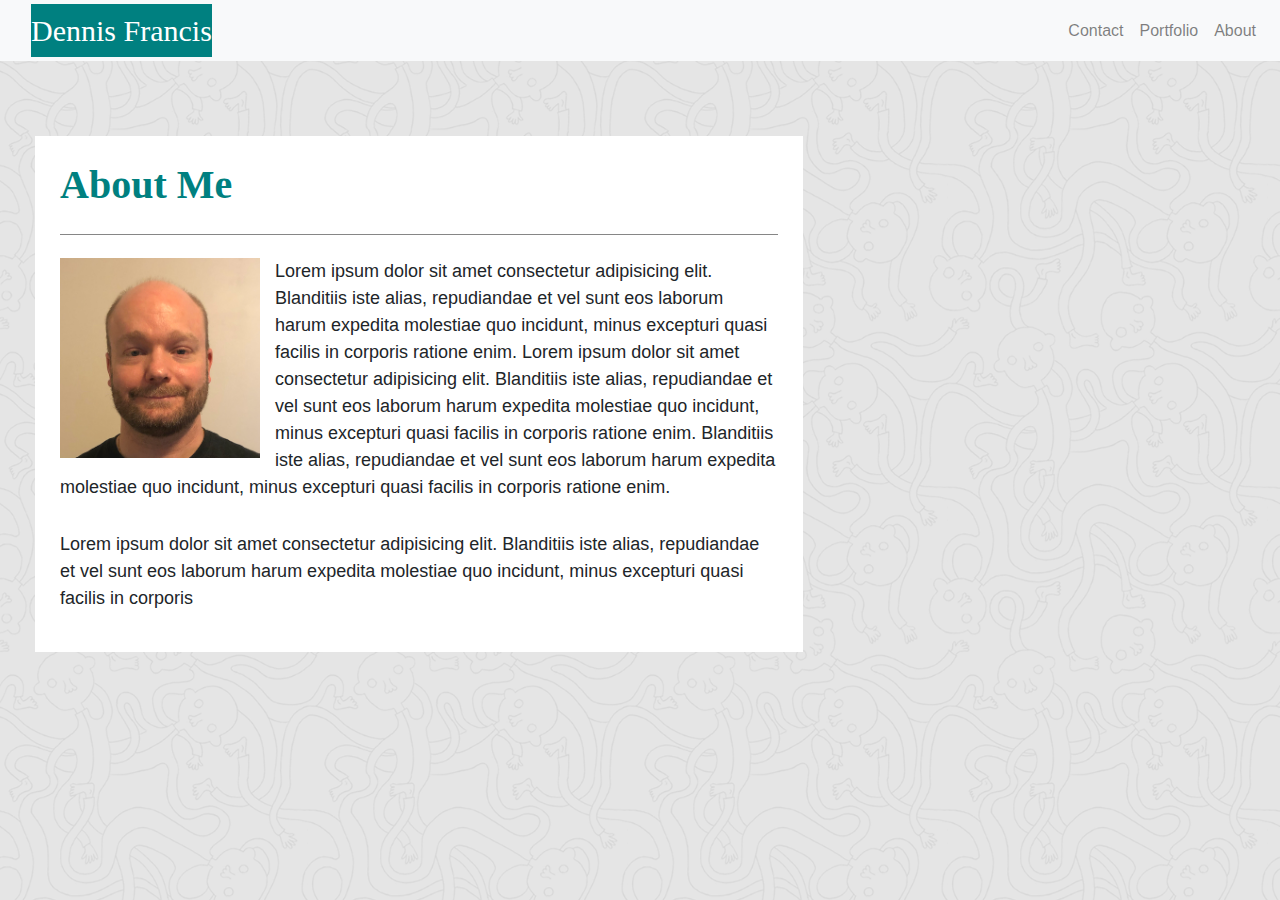
==== index.html @ 3a5e50d7 "added content to about me page. I coppied and pasted the content from the contact page and modified " ====
<!DOCTYPE html>
<!--[if lt IE 7]>      <html class="no-js lt-ie9 lt-ie8 lt-ie7"> <![endif]-->
<!--[if IE 7]>         <html class="no-js lt-ie9 lt-ie8"> <![endif]-->
<!--[if IE 8]>         <html class="no-js lt-ie9"> <![endif]-->
<!--[if gt IE 8]><!-->
<html class="no-js">
  <!--<![endif]-->
  <head>
    <meta charset="utf-8" />
    <meta http-equiv="X-UA-Compatible" content="IE=edge" />
    <title>About Me</title>
    <meta name="description" content="" />
    <meta name="viewport" content="width=device-width, initial-scale=1" />

    <link
      rel="stylesheet"
      href="https://stackpath.bootstrapcdn.com/bootstrap/4.5.2/css/bootstrap.min.css"
      integrity="sha384-JcKb8q3iqJ61gNV9KGb8thSsNjpSL0n8PARn9HuZOnIxN0hoP+VmmDGMN5t9UJ0Z"
      crossorigin="anonymous"
    />
    <link rel="stylesheet" href="style.css" />
  </head>
  <body>
    <nav class="navbar navbar-expand-lg navbar-light bg-light">
      <div>
        <a class="name" class="nav-link" href="index.html">Dennis Francis</a>
      </div>
      <button
        class="navbar-toggler"
        type="button"
        data-toggle="collapse"
        data-target="#navbarNavAltMarkup"
        aria-controls="navbarNavAltMarkup"
        aria-expanded="false"
        aria-label="Toggle navigation"
      >
        <span class="navbar-toggler-icon"></span>
      </button>
      <div class="collapse navbar-collapse" id="navbarNavAltMarkup">
        <div class="navbar-nav ml-auto">
          <a class="nav-link" href="contact.html">Contact</a>
          <a class="nav-link" href="portfolio.html">Portfolio</a>
          <a class="nav-link" href="index.html">About</a>
        </div>
      </div>
    </nav>
    <div class="container" id="container">
      <div class="row">
        <div class="col-sm-12">
          <h1>About Me</h1>
        </div>
      </div>
      <div class="row">
        <div class="" class="col-sm-12">
          <img src="./assets/IMG_6171.jpg" alt="me" />
          <p>
          Lorem ipsum dolor sit amet consectetur adipisicing elit. Blanditiis
          iste alias, repudiandae et vel sunt eos laborum harum expedita
          molestiae quo incidunt, minus excepturi quasi facilis in corporis
          ratione enim. Lorem ipsum dolor sit amet consectetur adipisicing elit.
          Blanditiis iste alias, repudiandae et vel sunt eos laborum harum
          expedita molestiae quo incidunt, minus excepturi quasi facilis in
          corporis ratione enim.   Blanditiis iste alias, repudiandae et vel sunt eos laborum harum
          expedita molestiae quo incidunt, minus excepturi quasi facilis in
          corporis ratione enim.
          </p>
        </div>
        
      </div>
      <div class="row">
        <div class="" class="col-sm-12">
          <p>
            Lorem ipsum dolor sit amet consectetur adipisicing elit. Blanditiis
            iste alias, repudiandae et vel sunt eos laborum harum expedita
            molestiae quo incidunt, minus excepturi quasi facilis in corporis
          
            </p>
        </div>
        
      </div>
    </div>

    <script
      src="https://code.jquery.com/jquery-3.5.1.slim.min.js"
      integrity="sha384-DfXdz2htPH0lsSSs5nCTpuj/zy4C+OGpamoFVy38MVBnE+IbbVYUew+OrCXaRkfj"
      crossorigin="anonymous"
    ></script>
    <script
      src="https://cdn.jsdelivr.net/npm/popper.js@1.16.1/dist/umd/popper.min.js"
      integrity="sha384-9/reFTGAW83EW2RDu2S0VKaIzap3H66lZH81PoYlFhbGU+6BZp6G7niu735Sk7lN"
      crossorigin="anonymous"
    ></script>
    <script
      src="https://stackpath.bootstrapcdn.com/bootstrap/4.5.2/js/bootstrap.min.js"
      integrity="sha384-B4gt1jrGC7Jh4AgTPSdUtOBvfO8shuf57BaghqFfPlYxofvL8/KUEfYiJOMMV+rV"
      crossorigin="anonymous"
    ></script>
    <script
      src="https://code.jquery.com/jquery-3.5.1.slim.min.js"
      integrity="sha384-DfXdz2htPH0lsSSs5nCTpuj/zy4C+OGpamoFVy38MVBnE+IbbVYUew+OrCXaRkfj"
      crossorigin="anonymous"
    ></script>
    <script
      src="https://cdn.jsdelivr.net/npm/popper.js@1.16.1/dist/umd/popper.min.js"
      integrity="sha384-9/reFTGAW83EW2RDu2S0VKaIzap3H66lZH81PoYlFhbGU+6BZp6G7niu735Sk7lN"
      crossorigin="anonymous"
    ></script>
    <script
      src="https://stackpath.bootstrapcdn.com/bootstrap/4.5.2/js/bootstrap.min.js"
      integrity="sha384-B4gt1jrGC7Jh4AgTPSdUtOBvfO8shuf57BaghqFfPlYxofvL8/KUEfYiJOMMV+rV"
      crossorigin="anonymous"
    ></script>
  </body>
</html>
---- style.css ----
body {
  background-image: url(./assets/Background.JPG);
  background-size: 25%;
}
.name {
  font-size: 30px;
  margin-left: 15px;
  margin-top: 9px;
  padding-top: 10px;
  padding-bottom: 10px;
  color: white;
  background-color: teal;
  font-family: Georgia, "Times New Roman", Times, serif;
}
.name:hover {
  text-decoration: none;
  color: white;
  background-color: rgb(0, 51, 51);
}

h1 {
  color: teal;
  font-size: 40px;
  font-weight: bolder;
  font-family: Georgia, "Times New Roman", Times, serif;
  border-bottom: 1px solid rgb(134, 134, 134);
  padding-bottom: 25px;
}

#container {
  width: 60%;
  display: inline-block;
  margin-left: 35px;
  background-color: white;
  padding: 25px;
  margin-top: 75px;
}
.margin {
  margin-left: 20px;
}

#submit {
  font-size: 15px;
  margin-top: 15px;
  padding-left: 30px;
  padding-top: 15px;
  padding-bottom: 15px;
  padding-right: 30px;
  color: white;
  background-color: teal;
  border: none;
}

#submit:hover {
  text-decoration: none;
  color: white;
  background-color: rgb(0, 51, 51);
}

#form {
  padding-top: 0%;
}

img {
  width: 200px;
  height: 200px;
  margin: 15px;
  float: left;
}

p {
  margin: 15px;
  font-size: 18px;

}
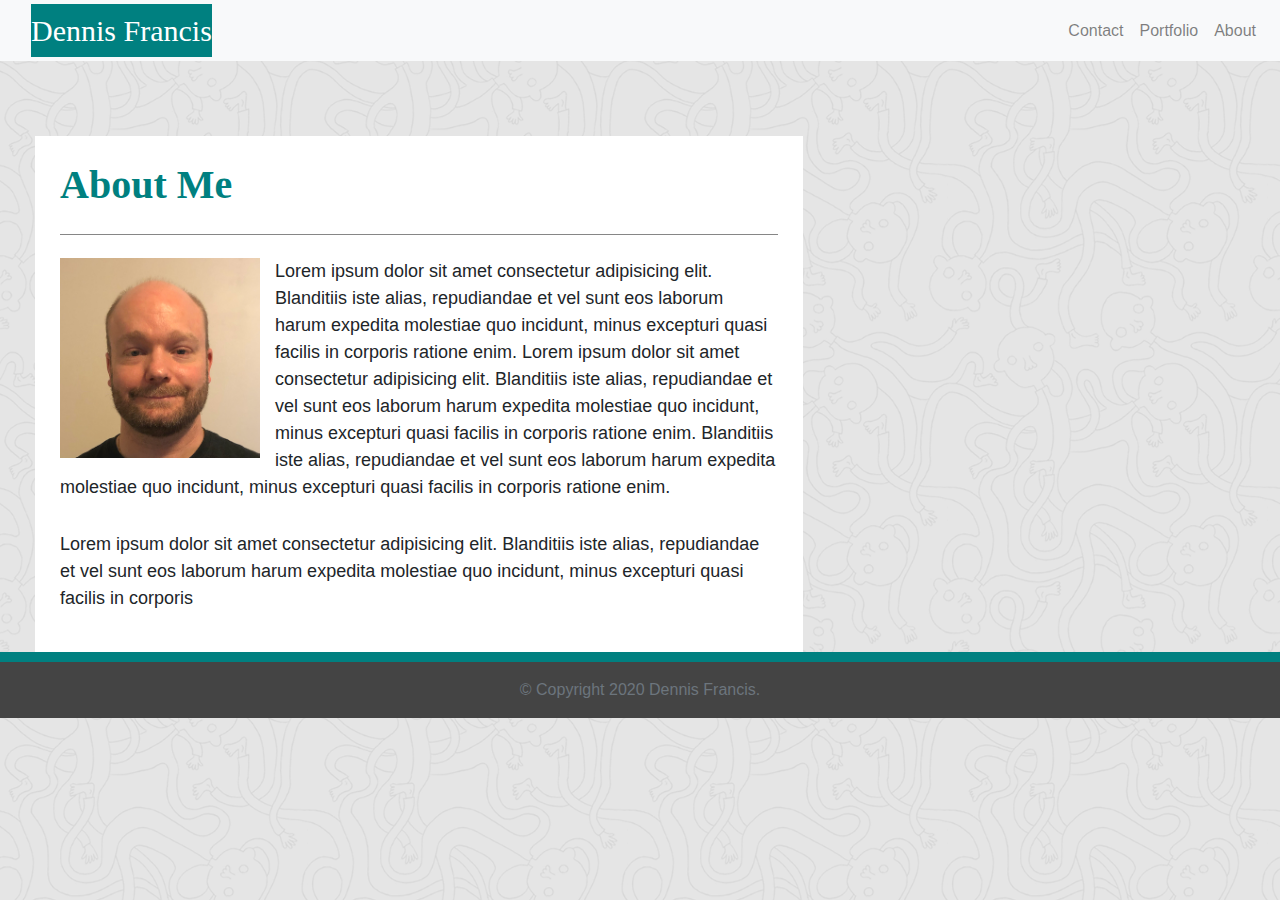
==== commit 9ef6758d: "added footer to index.html." ====
--- a/index.html
+++ b/index.html
@@ -79,6 +79,11 @@
         
       </div>
     </div>
+    <footer class="footer mt-auto py-3" id="footer">
+      <div class="container">
+        <span class="text-muted">© Copyright 2020 Dennis Francis.</span>
+      </div>
+    </footer>
 
     <script
       src="https://code.jquery.com/jquery-3.5.1.slim.min.js"
--- a/style.css
+++ b/style.css
@@ -67,9 +67,31 @@
   margin: 15px;
   float: left;
 }
+.img {
+  width: 350px;
+  height: 350px;
+}
 
 p {
   margin: 15px;
   font-size: 18px;
 
+}
+
+#footer {
+  background-color: rgb(68, 68, 68);
+  border-top: 10px solid teal;
+  text-align: center;
+}
+
+@media screen and (max-width: 768px) {
+  #container {
+    width: 90%;
+    margin-left: 15px;
+    
+  }
+  .img {
+    margin-left: 30px;
+  }
+   
 }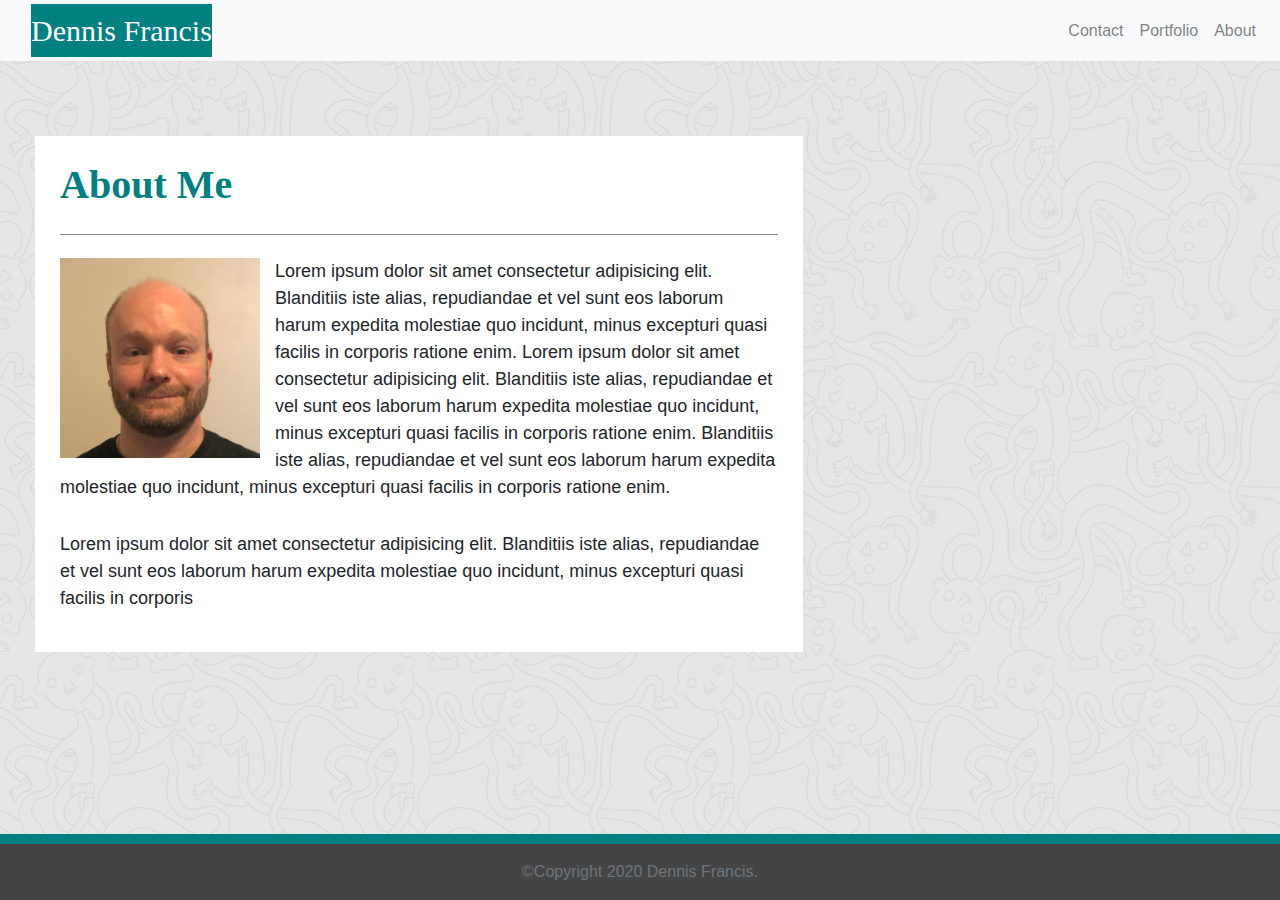
==== commit 1cb7b9b5: "added notes to style.css." ====
--- a/index.html
+++ b/index.html
@@ -81,7 +81,7 @@
     </div>
     <footer class="footer mt-auto py-3" id="footer">
       <div class="container">
-        <span class="text-muted">© Copyright 2020 Dennis Francis.</span>
+        <span class="text-muted">©Copyright 2020 Dennis Francis.</span>
       </div>
     </footer>
 
--- a/style.css
+++ b/style.css
@@ -1,7 +1,12 @@
 body {
   background-image: url(./assets/Background.JPG);
   background-size: 25%;
+  position: relative;
+  min-height: 100%;
+  min-height: 100vh;
 }
+/* This Styling is for the navbar
+.name is for the name in the left of the nav bar. */
 .name {
   font-size: 30px;
   margin-left: 15px;
@@ -17,7 +22,17 @@
   color: white;
   background-color: rgb(0, 51, 51);
 }
-
+/* the container is the white box on each page that contains all of the content for each page. */
+#container {
+  width: 60%;
+  display: inline-block;
+  margin-left: 35px;
+  background-color: white;
+  padding: 25px;
+  margin-top: 75px;
+  margin-bottom: 75px;
+}
+/* h1 is the heading at the top of the content on each page. (About Me, Contact, and Portfolio.) */
 h1 {
   color: teal;
   font-size: 40px;
@@ -26,19 +41,15 @@
   border-bottom: 1px solid rgb(134, 134, 134);
   padding-bottom: 25px;
 }
-
-#container {
-  width: 60%;
-  display: inline-block;
-  margin-left: 35px;
-  background-color: white;
-  padding: 25px;
-  margin-top: 75px;
+/* form margin and submit are specific to the form section of the contact page.  */
+#form {
+  padding-top: 0%;
 }
+/* margin pushes the input boxes further from the side of the box than hi and the submit button.  */
 .margin {
   margin-left: 20px;
 }
-
+/* submit is specific to the styling of the submit button. */
 #submit {
   font-size: 15px;
   margin-top: 15px;
@@ -57,41 +68,40 @@
   background-color: rgb(0, 51, 51);
 }
 
-#form {
-  padding-top: 0%;
-}
-
+/* the target img element is specific to the image on the about me page. */
 img {
   width: 200px;
   height: 200px;
   margin: 15px;
   float: left;
 }
+/* p is specific to the paragraphs on the about me page. */
+p {
+  margin: 15px;
+  font-size: 18px;
+}
+/* the class img is specific to the images on the portfolio page. */
 .img {
   width: 350px;
   height: 350px;
 }
-
-p {
-  margin: 15px;
-  font-size: 18px;
-
-}
-
+/* footer is specific to the footer section of each page. */
 #footer {
   background-color: rgb(68, 68, 68);
   border-top: 10px solid teal;
   text-align: center;
+  position: absolute;
+  right: 0;
+  bottom: 0;
+  left: 0;
 }
-
+/* The media query was added so that the container that holds the main content of each page fills the screen when the page is viewed at its smallest size. */
 @media screen and (max-width: 768px) {
   #container {
     width: 90%;
     margin-left: 15px;
-    
   }
   .img {
     margin-left: 30px;
   }
-   
-}+}
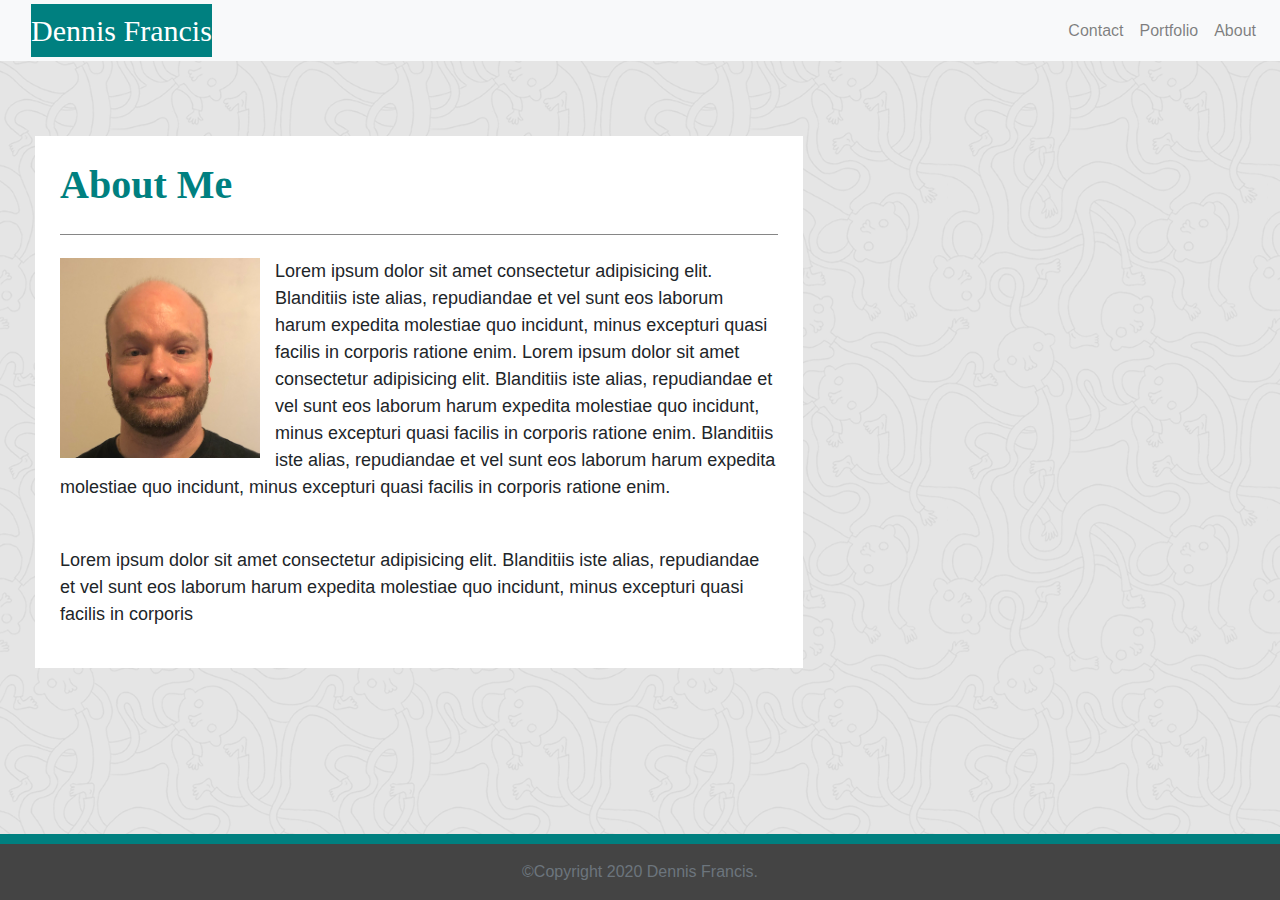
==== commit 53090679: "changed divs to more meaningful semantic elements." ====
--- a/index.html
+++ b/index.html
@@ -44,14 +44,14 @@
         </div>
       </div>
     </nav>
-    <div class="container" id="container">
-      <div class="row">
-        <div class="col-sm-12">
+    <main class="container" id="container">
+      <header class="row">
+        <section class="col-sm-12">
           <h1>About Me</h1>
-        </div>
-      </div>
-      <div class="row">
-        <div class="" class="col-sm-12">
+        </section>
+      </header>
+      <article class="row">
+        <figure class="" class="col-sm-12">
           <img src="./assets/IMG_6171.jpg" alt="me" />
           <p>
           Lorem ipsum dolor sit amet consectetur adipisicing elit. Blanditiis
@@ -64,21 +64,20 @@
           expedita molestiae quo incidunt, minus excepturi quasi facilis in
           corporis ratione enim.
           </p>
-        </div>
-        
-      </div>
-      <div class="row">
-        <div class="" class="col-sm-12">
+        </figure>
+      </article>
+      <article class="row">
+        <section class="" class="col-sm-12">
           <p>
             Lorem ipsum dolor sit amet consectetur adipisicing elit. Blanditiis
             iste alias, repudiandae et vel sunt eos laborum harum expedita
             molestiae quo incidunt, minus excepturi quasi facilis in corporis
           
             </p>
-        </div>
+        </section>
         
-      </div>
-    </div>
+      </article>
+    </main>
     <footer class="footer mt-auto py-3" id="footer">
       <div class="container">
         <span class="text-muted">©Copyright 2020 Dennis Francis.</span>
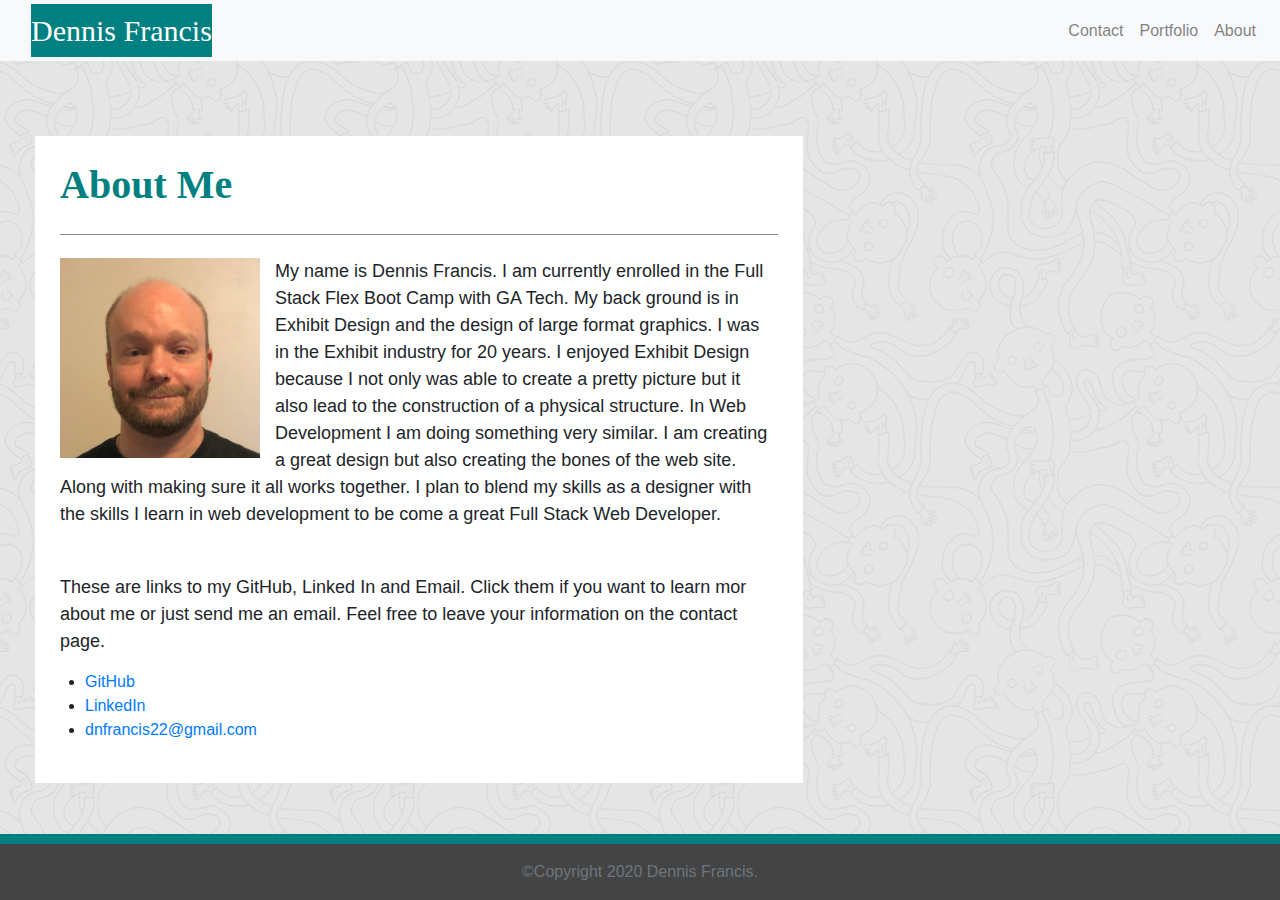
==== commit 4c967c42: "replaced place holder text with bio and links to social media and email." ====
--- a/index.html
+++ b/index.html
@@ -21,6 +21,7 @@
     <link rel="stylesheet" href="style.css" />
   </head>
   <body>
+    <!-- This is the nav bar it contains links to other pages as well as a home button. -->
     <nav class="navbar navbar-expand-lg navbar-light bg-light">
       <div>
         <a class="name" class="nav-link" href="index.html">Dennis Francis</a>
@@ -44,46 +45,62 @@
         </div>
       </div>
     </nav>
+    <!-- This container contains the majority of the content on the page. image short bio and a separate section with links. -->
     <main class="container" id="container">
+      <!-- This is the main header for the article. (About Me) -->
       <header class="row">
         <section class="col-sm-12">
           <h1>About Me</h1>
         </section>
       </header>
+      <!-- The article contains an image and short bio. -->
       <article class="row">
         <figure class="" class="col-sm-12">
           <img src="./assets/IMG_6171.jpg" alt="me" />
           <p>
-          Lorem ipsum dolor sit amet consectetur adipisicing elit. Blanditiis
-          iste alias, repudiandae et vel sunt eos laborum harum expedita
-          molestiae quo incidunt, minus excepturi quasi facilis in corporis
-          ratione enim. Lorem ipsum dolor sit amet consectetur adipisicing elit.
-          Blanditiis iste alias, repudiandae et vel sunt eos laborum harum
-          expedita molestiae quo incidunt, minus excepturi quasi facilis in
-          corporis ratione enim.   Blanditiis iste alias, repudiandae et vel sunt eos laborum harum
-          expedita molestiae quo incidunt, minus excepturi quasi facilis in
-          corporis ratione enim.
+            My name is Dennis Francis. I am currently enrolled in the Full Stack
+            Flex Boot Camp with GA Tech. My back ground is in Exhibit Design and
+            the design of large format graphics. I was in the Exhibit industry
+            for 20 years. I enjoyed Exhibit Design because I not only was able
+            to create a pretty picture but it also lead to the construction of a
+            physical structure. In Web Development I am doing something very
+            similar. I am creating a great design but also creating the bones of
+            the web site. Along with making sure it all works together. I plan
+            to blend my skills as a designer with the skills I learn in web
+            development to be come a great Full Stack Web Developer.
           </p>
         </figure>
       </article>
+      <!-- This article contains links to email and social media. -->
       <article class="row">
         <section class="" class="col-sm-12">
           <p>
-            Lorem ipsum dolor sit amet consectetur adipisicing elit. Blanditiis
-            iste alias, repudiandae et vel sunt eos laborum harum expedita
-            molestiae quo incidunt, minus excepturi quasi facilis in corporis
-          
-            </p>
+            These are links to my GitHub, Linked In and Email. Click them if you
+            want to learn mor about me or just send me an email. Feel free to
+            leave your information on the contact page.
+          </p>
+          <ul>
+            <li>
+              <a href="https://github.com/dnfrancis22" target="_blank"
+                >GitHub</a>
+            </li>
+            <li>
+              <a href="https://www.linkedin.com/in/dennis-francis/" target="_blank"
+                >LinkedIn</a>
+            </li>
+            <li>
+              <a href="mailto:dnfrancis22@gmail.com">dnfrancis22@gmail.com</a>
+            </li>
         </section>
-        
       </article>
     </main>
+    <!-- this is the footer it contains ©Copyright info. -->
     <footer class="footer mt-auto py-3" id="footer">
       <div class="container">
         <span class="text-muted">©Copyright 2020 Dennis Francis.</span>
       </div>
     </footer>
-
+    <!--  -->
     <script
       src="https://code.jquery.com/jquery-3.5.1.slim.min.js"
       integrity="sha384-DfXdz2htPH0lsSSs5nCTpuj/zy4C+OGpamoFVy38MVBnE+IbbVYUew+OrCXaRkfj"
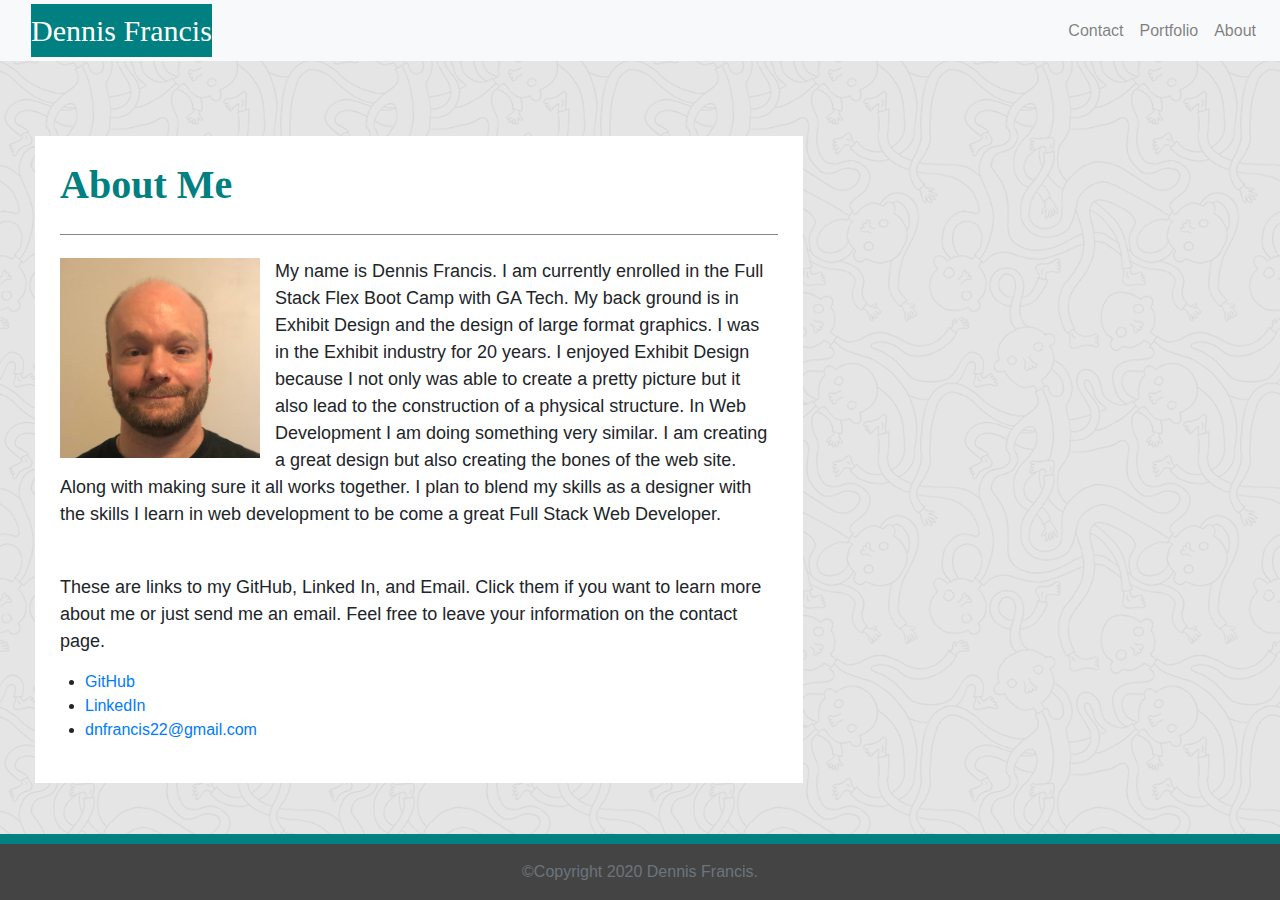
==== commit aabd8954: "changed some div tags to semantic elements in the portfolio.html and added notes." ====
--- a/index.html
+++ b/index.html
@@ -75,8 +75,8 @@
       <article class="row">
         <section class="" class="col-sm-12">
           <p>
-            These are links to my GitHub, Linked In and Email. Click them if you
-            want to learn mor about me or just send me an email. Feel free to
+            These are links to my GitHub, Linked In, and Email. Click them if you
+            want to learn more about me or just send me an email. Feel free to
             leave your information on the contact page.
           </p>
           <ul>
